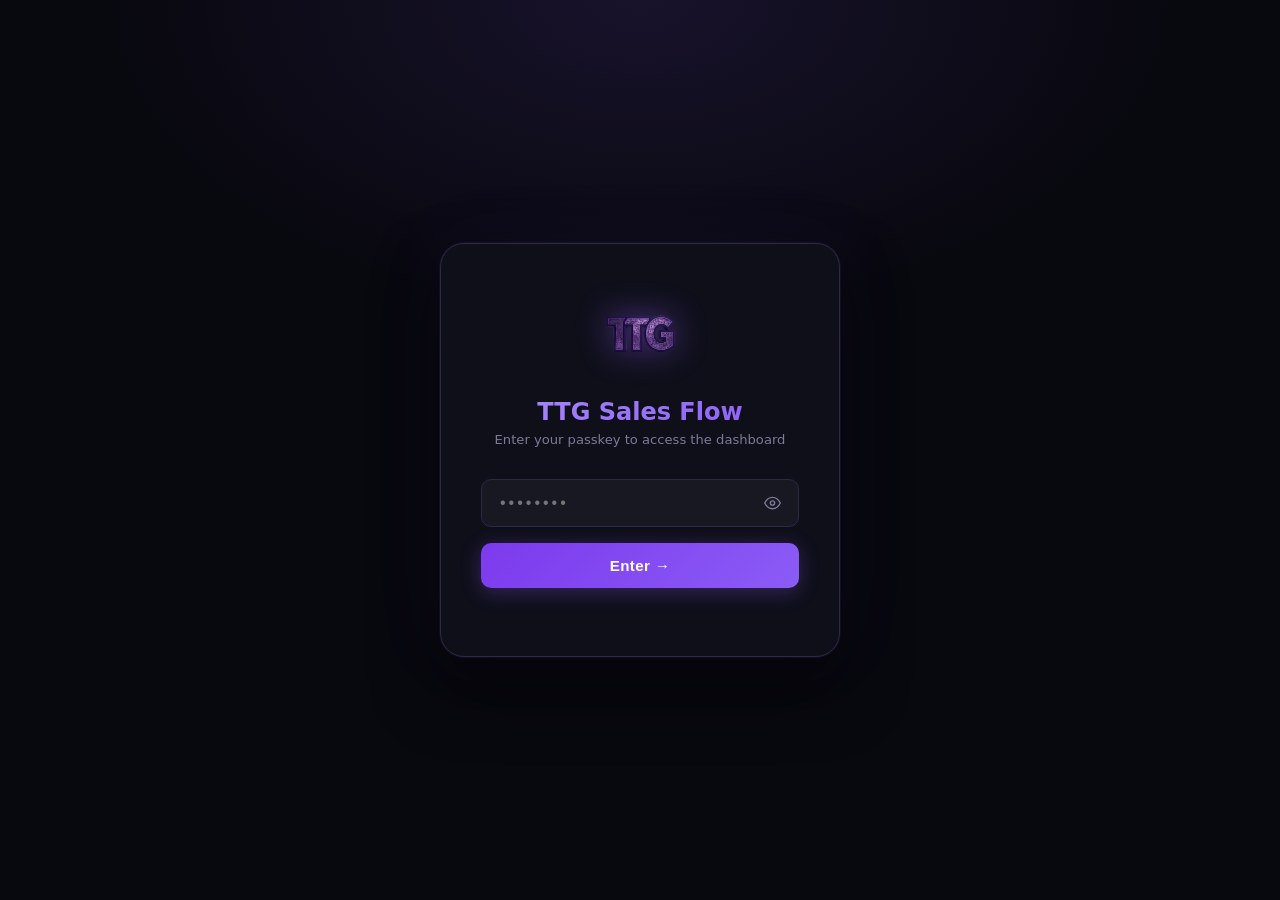
==== app.html @ 89b1cb6e "main and first" ====
<!DOCTYPE html>
<html lang="fr">
<head>
  <meta charset="UTF-8"/>
  <meta name="viewport" content="width=device-width, initial-scale=1.0"/>
  <title>TTG — Sales Flow</title>
  <link rel="stylesheet" href="styles.css"/>
</head>
<body class="app-page">

  <header>
    <div class="header-left">
      <img src="TTG.png" alt="TTG" class="header-logo" onerror="this.style.display='none'"/>
      <div class="header-title">
        <span class="brand">TTG Sales Flow</span>
        <span class="tagline">Tunisian Top G · CRM</span>
      </div>
    </div>
    <button class="logout-btn" id="logout-btn">
      <svg width="13" height="13" viewBox="0 0 24 24" fill="none" stroke="currentColor" stroke-width="2">
        <path d="M9 21H5a2 2 0 0 1-2-2V5a2 2 0 0 1 2-2h4"/>
        <polyline points="16 17 21 12 16 7"/>
        <line x1="21" y1="12" x2="9" y2="12"/>
      </svg>
      <span>Logout</span>
    </button>
  </header>

  <div class="progress-strip" id="progress-strip"></div>
  <main id="phases-container"></main>

  <!-- Phase 4.1 Modal -->
  <div id="modal-overlay" class="hidden">
    <div id="modal">
      <h3>📚 Phase 4.1 — El Course</h3>
      <p class="modal-sub">Choisir l'option à ajouter à la fin du message</p>
      <div class="base-preview" id="base-preview"></div>
      <div class="modal-options">
        <button class="opt-btn" id="opt1-btn">
          <span class="opt-label">Option 1</span>
          <span class="opt-text">3andek fekra 3ala discord kifech ykhdem?</span>
        </button>
        <button class="opt-btn" id="opt2-btn">
          <span class="opt-label">Option 2</span>
          <span class="opt-text">chnia rayek ? investissement walla le ?</span>
        </button>
      </div>
      <button id="modal-close">Annuler</button>
    </div>
  </div>

  <div id="toast">✅ Copié dans le clipboard !</div>

  <script src="script.js"></script>
</body>
</html>
---- styles.css ----
*, *::before, *::after { box-sizing: border-box; margin: 0; padding: 0; }

:root {
  --bg: #08080f;
  --surface: #0f0f1a;
  --card: #131320;
  --card-hover: #18182a;
  --border: #2a2a45;
  --border-glow: #5b21b6;
  --accent: #8b5cf6;
  --accent2: #a78bfa;
  --accent3: #c4b5fd;
  --glow: rgba(139,92,246,0.18);
  --glow-strong: rgba(139,92,246,0.35);
  --text: #f1f0ff;
  --muted: #7c7a99;
  --success: #22c55e;
  --danger: #ef4444;
  --radius: 16px;
  --radius-sm: 10px;
}

body {
  background: var(--bg);
  color: var(--text);
  font-family: 'Segoe UI', system-ui, -apple-system, sans-serif;
  min-height: 100vh;
  -webkit-font-smoothing: antialiased;
}

/* ══════════════════════════════════
   LOGIN PAGE
══════════════════════════════════ */
.login-page {
  min-height: 100vh;
  display: flex;
  align-items: center;
  justify-content: center;
  padding: 20px;
  background:
    radial-gradient(ellipse 60% 50% at 50% 0%, rgba(139,92,246,0.12) 0%, transparent 70%),
    var(--bg);
}

.login-box {
  background: var(--surface);
  border: 1px solid var(--border);
  border-radius: 24px;
  padding: 44px 40px 40px;
  width: 100%;
  max-width: 400px;
  text-align: center;
  box-shadow:
    0 0 0 1px rgba(139,92,246,0.08),
    0 32px 64px rgba(0,0,0,0.5),
    0 0 80px rgba(139,92,246,0.06);
}

.login-logo {
  width: 90px;
  height: 90px;
  object-fit: contain;
  margin: 0 auto 20px;
  display: block;
  filter: drop-shadow(0 0 16px rgba(139,92,246,0.45));
}

.login-box h1 {
  font-size: 1.5rem;
  font-weight: 800;
  background: linear-gradient(135deg, #a78bfa, #8b5cf6);
  -webkit-background-clip: text;
  -webkit-text-fill-color: transparent;
  background-clip: text;
  margin-bottom: 6px;
}

.login-box .login-sub {
  color: var(--muted);
  font-size: 0.82rem;
  margin-bottom: 32px;
}

.passkey-input-wrap {
  position: relative;
  margin-bottom: 16px;
}

.passkey-input-wrap input {
  width: 100%;
  background: rgba(255,255,255,0.04);
  border: 1px solid var(--border);
  border-radius: var(--radius-sm);
  color: var(--text);
  font-size: 1rem;
  padding: 14px 48px 14px 18px;
  outline: none;
  letter-spacing: 3px;
  transition: border-color 0.2s, box-shadow 0.2s;
}

.passkey-input-wrap input:focus {
  border-color: var(--accent);
  box-shadow: 0 0 0 3px rgba(139,92,246,0.15);
}

.passkey-input-wrap input.error {
  border-color: var(--danger);
  box-shadow: 0 0 0 3px rgba(239,68,68,0.12);
  animation: shake 0.35s ease;
}

.toggle-vis {
  position: absolute;
  right: 14px;
  top: 50%;
  transform: translateY(-50%);
  background: none;
  border: none;
  color: var(--muted);
  cursor: pointer;
  padding: 4px;
  display: flex;
  align-items: center;
}

.toggle-vis:hover { color: var(--accent2); }

.login-btn {
  width: 100%;
  background: linear-gradient(135deg, #7c3aed, #8b5cf6);
  color: #fff;
  border: none;
  border-radius: var(--radius-sm);
  padding: 14px;
  font-size: 0.95rem;
  font-weight: 700;
  cursor: pointer;
  letter-spacing: 0.3px;
  transition: opacity 0.2s, transform 0.15s, box-shadow 0.2s;
  box-shadow: 0 4px 20px rgba(139,92,246,0.3);
}

.login-btn:hover {
  opacity: 0.92;
  transform: translateY(-1px);
  box-shadow: 0 8px 28px rgba(139,92,246,0.4);
}

.login-btn:active { transform: translateY(0); }

.login-error {
  color: var(--danger);
  font-size: 0.8rem;
  margin-top: 10px;
  min-height: 18px;
  transition: opacity 0.2s;
}

@keyframes shake {
  0%, 100% { transform: translateX(0); }
  20% { transform: translateX(-6px); }
  40% { transform: translateX(6px); }
  60% { transform: translateX(-4px); }
  80% { transform: translateX(4px); }
}

/* ══════════════════════════════════
   APP PAGE
══════════════════════════════════ */
.app-page {
  min-height: 100vh;
  background:
    radial-gradient(ellipse 80% 40% at 50% -10%, rgba(139,92,246,0.1) 0%, transparent 60%),
    var(--bg);
}

/* ── Header ── */
header {
  background: rgba(13,13,26,0.9);
  border-bottom: 1px solid var(--border);
  padding: 18px 24px;
  display: flex;
  align-items: center;
  justify-content: space-between;
  position: sticky;
  top: 0;
  z-index: 50;
  backdrop-filter: blur(16px);
  -webkit-backdrop-filter: blur(16px);
}

.header-left {
  display: flex;
  align-items: center;
  gap: 12px;
}

.header-logo {
  width: 38px;
  height: 38px;
  object-fit: contain;
  filter: drop-shadow(0 0 8px rgba(139,92,246,0.5));
}

.header-title {
  display: flex;
  flex-direction: column;
}

.header-title .brand {
  font-size: 0.95rem;
  font-weight: 800;
  background: linear-gradient(135deg, #c4b5fd, #8b5cf6);
  -webkit-background-clip: text;
  -webkit-text-fill-color: transparent;
  background-clip: text;
  line-height: 1.2;
}

.header-title .tagline {
  font-size: 0.68rem;
  color: var(--muted);
  letter-spacing: 0.5px;
}

.logout-btn {
  background: rgba(255,255,255,0.04);
  border: 1px solid var(--border);
  border-radius: 8px;
  color: var(--muted);
  font-size: 0.78rem;
  padding: 7px 14px;
  cursor: pointer;
  transition: color 0.2s, border-color 0.2s;
  display: flex;
  align-items: center;
  gap: 6px;
}

.logout-btn:hover {
  color: var(--text);
  border-color: #444;
}

/* ── Progress Strip ── */
.progress-strip {
  display: flex;
  align-items: center;
  justify-content: center;
  gap: 0;
  padding: 20px 20px 0;
  max-width: 780px;
  margin: 0 auto;
  overflow-x: auto;
  scrollbar-width: none;
}

.progress-strip::-webkit-scrollbar { display: none; }

.p-step {
  display: flex;
  align-items: center;
  gap: 0;
  flex-shrink: 0;
}

.p-dot {
  width: 28px;
  height: 28px;
  border-radius: 50%;
  background: var(--card);
  border: 2px solid var(--border);
  display: flex;
  align-items: center;
  justify-content: center;
  font-size: 0.65rem;
  font-weight: 800;
  color: var(--muted);
  transition: all 0.3s;
  flex-shrink: 0;
}

.p-dot.active {
  background: var(--accent);
  border-color: var(--accent);
  color: #fff;
  box-shadow: 0 0 12px rgba(139,92,246,0.5);
}

.p-dot.done {
  background: rgba(139,92,246,0.2);
  border-color: var(--accent);
  color: var(--accent2);
}

.p-line {
  width: 28px;
  height: 2px;
  background: var(--border);
  flex-shrink: 0;
  transition: background 0.3s;
}

.p-line.done { background: var(--accent); }

/* ── Main Content ── */
main {
  max-width: 780px;
  margin: 24px auto 60px;
  padding: 0 16px;
  display: flex;
  flex-direction: column;
  gap: 14px;
}

/* ── Phase Card ── */
.phase-card {
  background: var(--card);
  border: 1px solid var(--border);
  border-radius: var(--radius);
  overflow: hidden;
  cursor: pointer;
  transition: border-color 0.25s, transform 0.18s, box-shadow 0.25s, background 0.2s;
  -webkit-tap-highlight-color: transparent;
}

.phase-card:hover {
  border-color: var(--border-glow);
  background: var(--card-hover);
  transform: translateY(-2px);
  box-shadow: 0 8px 32px var(--glow), 0 0 0 1px rgba(139,92,246,0.1);
}

.phase-card:active {
  transform: translateY(0);
  box-shadow: none;
}

.phase-card.has-options:hover {
  border-color: var(--accent2);
  box-shadow: 0 8px 32px rgba(167,139,250,0.15), 0 0 0 1px rgba(167,139,250,0.1);
}

.phase-card.copied {
  border-color: var(--success) !important;
  box-shadow: 0 0 0 2px rgba(34,197,94,0.12) !important;
  background: var(--card-hover) !important;
}

/* ── Card Header ── */
.card-header {
  display: flex;
  align-items: center;
  gap: 10px;
  padding: 12px 16px;
  background: rgba(255,255,255,0.02);
  border-bottom: 1px solid var(--border);
}

.phase-num {
  background: linear-gradient(135deg, #7c3aed, #8b5cf6);
  color: #fff;
  font-weight: 800;
  font-size: 0.65rem;
  padding: 3px 9px;
  border-radius: 20px;
  letter-spacing: 0.5px;
  white-space: nowrap;
  box-shadow: 0 2px 8px rgba(139,92,246,0.3);
  flex-shrink: 0;
}

.has-options .phase-num {
  background: linear-gradient(135deg, #6d28d9, #a78bfa);
  box-shadow: 0 2px 8px rgba(167,139,250,0.3);
}

.phase-card.copied .phase-num {
  background: var(--success);
  box-shadow: 0 2px 8px rgba(34,197,94,0.3);
}

.phase-title {
  font-size: 0.88rem;
  font-weight: 600;
  color: var(--text);
  flex: 1;
  min-width: 0;
  white-space: nowrap;
  overflow: hidden;
  text-overflow: ellipsis;
}

.tag-badge {
  font-size: 0.65rem;
  color: var(--accent2);
  background: rgba(139,92,246,0.1);
  padding: 2px 8px;
  border-radius: 20px;
  border: 1px solid rgba(139,92,246,0.2);
  white-space: nowrap;
  flex-shrink: 0;
}

.copy-hint {
  font-size: 0.7rem;
  color: var(--muted);
  display: flex;
  align-items: center;
  gap: 4px;
  white-space: nowrap;
  flex-shrink: 0;
}

/* ── Card Body ── */
.card-body {
  padding: 16px 18px;
}

.message-text {
  font-size: 0.9rem;
  line-height: 1.75;
  color: #ccc8ee;
  white-space: pre-wrap;
  word-break: break-word;
}

.options-notice {
  margin-top: 12px;
  display: flex;
  gap: 8px;
  flex-wrap: wrap;
}

.opt-chip {
  font-size: 0.7rem;
  padding: 4px 11px;
  border-radius: 20px;
  background: rgba(167,139,250,0.08);
  color: var(--accent3);
  border: 1px solid rgba(167,139,250,0.18);
  line-height: 1.4;
}

/* ══════════════════════════════════
   MODAL
══════════════════════════════════ */
#modal-overlay {
  position: fixed;
  inset: 0;
  background: rgba(0,0,0,0.72);
  display: flex;
  align-items: center;
  justify-content: center;
  z-index: 200;
  padding: 16px;
  backdrop-filter: blur(6px);
  -webkit-backdrop-filter: blur(6px);
}

#modal-overlay.hidden { display: none; }

#modal {
  background: #14142a;
  border: 1px solid rgba(139,92,246,0.3);
  border-radius: 20px;
  padding: 26px 24px;
  max-width: 500px;
  width: 100%;
  box-shadow: 0 24px 64px rgba(0,0,0,0.7), 0 0 60px rgba(139,92,246,0.08);
}

#modal h3 {
  font-size: 0.95rem;
  font-weight: 700;
  color: var(--accent2);
  margin-bottom: 4px;
}

#modal .modal-sub {
  font-size: 0.76rem;
  color: var(--muted);
  margin-bottom: 16px;
}

.base-preview {
  background: rgba(255,255,255,0.03);
  border: 1px solid var(--border);
  border-radius: 10px;
  padding: 12px 14px;
  font-size: 0.8rem;
  color: #888;
  line-height: 1.6;
  margin-bottom: 18px;
  max-height: 90px;
  overflow: hidden;
  position: relative;
}

.base-preview::after {
  content: '';
  position: absolute;
  bottom: 0; left: 0; right: 0;
  height: 28px;
  background: linear-gradient(transparent, #14142a);
}

.modal-options {
  display: flex;
  flex-direction: column;
  gap: 10px;
  margin-bottom: 14px;
}

.opt-btn {
  background: rgba(255,255,255,0.03);
  border: 1px solid var(--border);
  border-radius: 12px;
  padding: 14px 16px;
  cursor: pointer;
  text-align: left;
  transition: border-color 0.2s, background 0.2s, box-shadow 0.2s;
  display: flex;
  flex-direction: column;
  gap: 5px;
  -webkit-tap-highlight-color: transparent;
}

.opt-btn:hover {
  border-color: var(--accent);
  background: rgba(139,92,246,0.06);
  box-shadow: 0 0 0 1px rgba(139,92,246,0.1);
}

.opt-label {
  font-size: 0.65rem;
  font-weight: 800;
  color: var(--accent2);
  text-transform: uppercase;
  letter-spacing: 0.8px;
}

.opt-text {
  font-size: 0.86rem;
  color: var(--text);
  line-height: 1.5;
}

#modal-close {
  width: 100%;
  background: transparent;
  border: 1px solid var(--border);
  color: var(--muted);
  border-radius: 10px;
  padding: 10px;
  font-size: 0.82rem;
  cursor: pointer;
  transition: border-color 0.2s, color 0.2s;
}

#modal-close:hover {
  border-color: #444;
  color: var(--text);
}

/* ══════════════════════════════════
   TOAST
══════════════════════════════════ */
#toast {
  position: fixed;
  bottom: 28px;
  left: 50%;
  transform: translateX(-50%) translateY(80px);
  background: linear-gradient(135deg, #16a34a, #22c55e);
  color: #fff;
  font-weight: 700;
  font-size: 0.85rem;
  padding: 10px 22px;
  border-radius: 30px;
  box-shadow: 0 6px 24px rgba(34,197,94,0.35);
  transition: transform 0.35s cubic-bezier(0.34,1.56,0.64,1), opacity 0.3s;
  opacity: 0;
  z-index: 300;
  white-space: nowrap;
  pointer-events: none;
}

#toast.show {
  transform: translateX(-50%) translateY(0);
  opacity: 1;
}

/* ══════════════════════════════════
   RESPONSIVE
══════════════════════════════════ */
@media (max-width: 600px) {
  header { padding: 14px 14px; }

  .header-logo { width: 32px; height: 32px; }
  .header-title .brand { font-size: 0.85rem; }
  .header-title .tagline { display: none; }
  .logout-btn span { display: none; }
  .logout-btn { padding: 7px 10px; }

  .progress-strip { padding: 16px 14px 0; gap: 0; }
  .p-dot { width: 24px; height: 24px; font-size: 0.58rem; }
  .p-line { width: 18px; }

  main { margin: 16px auto 50px; padding: 0 10px; gap: 10px; }

  .card-header { padding: 10px 12px; gap: 8px; }
  .phase-title { font-size: 0.8rem; }
  .tag-badge { display: none; }
  .copy-hint span { display: none; }

  .card-body { padding: 13px 14px; }
  .message-text { font-size: 0.85rem; }

  .login-box { padding: 32px 22px 28px; }
  .login-logo { width: 72px; height: 72px; }

  #modal { padding: 22px 18px; }
  .opt-btn { padding: 12px 14px; }
}

@media (max-width: 380px) {
  .p-line { width: 10px; }
  .p-dot { width: 22px; height: 22px; }
}
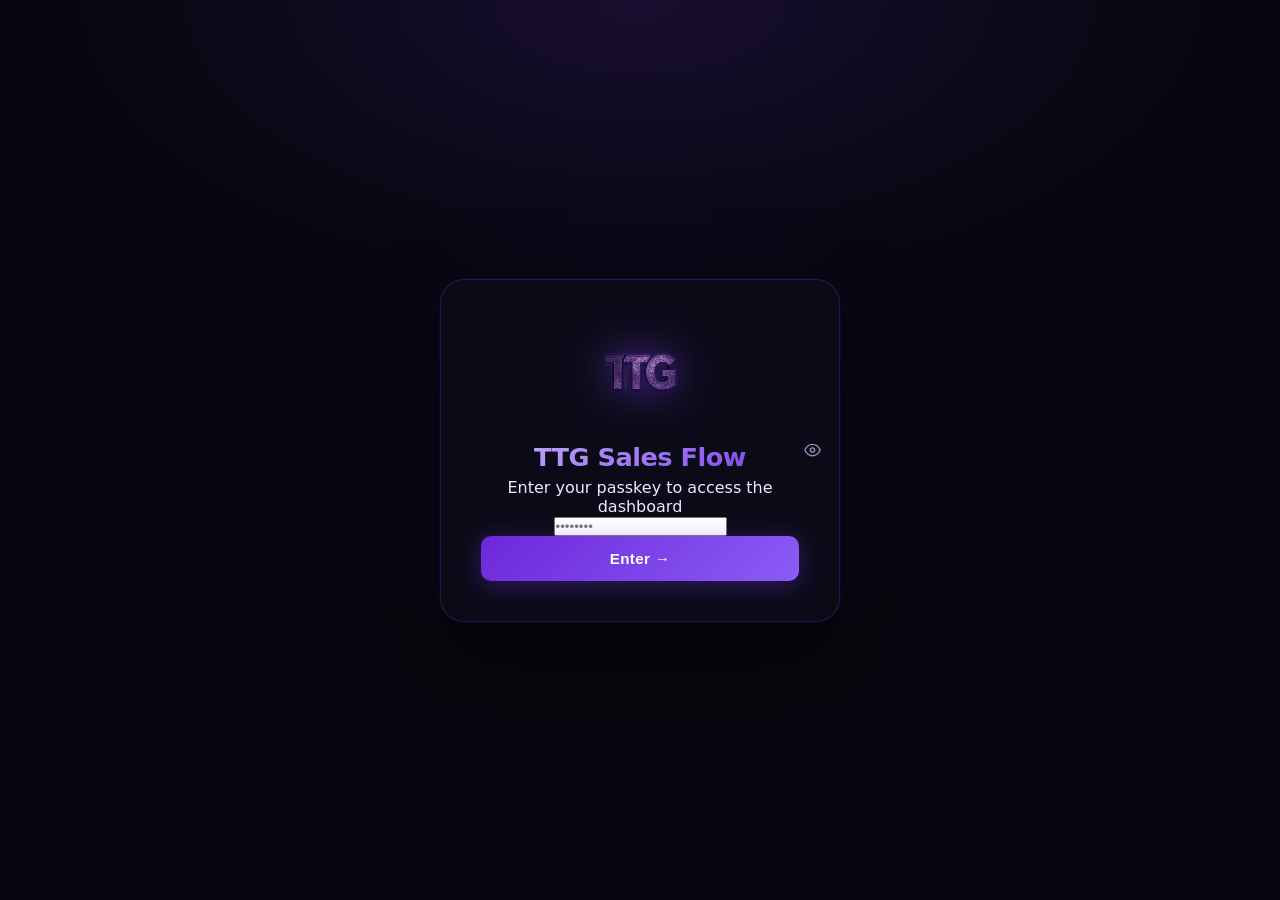
==== commit 83101b9e: "v5" ====
--- a/app.html
+++ b/app.html
@@ -8,49 +8,144 @@
 </head>
 <body class="app-page">
 
-  <header>
-    <div class="header-left">
-      <img src="TTG.png" alt="TTG" class="header-logo" onerror="this.style.display='none'"/>
-      <div class="header-title">
-        <span class="brand">TTG Sales Flow</span>
-        <span class="tagline">Tunisian Top G · CRM</span>
-      </div>
+<header>
+  <div class="header-left">
+    <img src="TTG.png" alt="TTG" class="header-logo" onerror="this.style.display='none'"/>
+    <div><span class="brand">TTG Sales Flow</span><span class="tagline">Tunisian Top G · CRM</span></div>
+  </div>
+  <button class="logout-btn" id="logout-btn">
+    <svg width="13" height="13" viewBox="0 0 24 24" fill="none" stroke="currentColor" stroke-width="2"><path d="M9 21H5a2 2 0 0 1-2-2V5a2 2 0 0 1 2-2h4"/><polyline points="16 17 21 12 16 7"/><line x1="21" y1="12" x2="9" y2="12"/></svg>
+    <span>Logout</span>
+  </button>
+</header>
+
+<nav class="nav-tabs">
+  <a class="nav-tab active" data-target="sec-flow">📋 Flow</a>
+  <a class="nav-tab" data-target="sec-qa">💬 Quick Answers</a>
+  <a class="nav-tab" data-target="sec-info">ℹ️ Info</a>
+  <a class="nav-tab" data-target="sec-pay">💳 Payments</a>
+  <a class="nav-tab" data-target="sec-obj">⚡ Objections</a>
+  <a class="nav-tab" data-target="sec-resub">🔄 Resub</a>
+</nav>
+
+<div class="progress-strip" id="progress-strip"></div>
+
+<main>
+  <div class="section-block" id="sec-flow">
+    <div class="section-header"><span class="section-label sl-flow">📋 Main Sales Flow</span><div class="section-divider"></div></div>
+    <div class="cards-grid" id="flow-cards"></div>
+    <div id="phase3-slot" style="margin-top:10px;"></div>
+  </div>
+  <div class="section-block" id="sec-qa">
+    <div class="section-header"><span class="section-label sl-qa">💬 Quick Answers</span><div class="section-divider"></div></div>
+    <div class="cards-grid" id="qa-cards"></div>
+  </div>
+  <div class="section-block" id="sec-info">
+    <div class="section-header"><span class="section-label sl-info">ℹ️ Info Messages</span><div class="section-divider"></div></div>
+    <div class="cards-grid" id="info-cards"></div>
+  </div>
+  <div class="section-block" id="sec-pay">
+    <div class="section-header"><span class="section-label sl-pay">💳 Payment Messages</span><div class="section-divider"></div></div>
+    <div class="cards-grid" id="pay-cards"></div>
+  </div>
+  <div class="section-block" id="sec-obj">
+    <div class="section-header"><span class="section-label sl-obj">⚡ Objection Handlers</span><div class="section-divider"></div></div>
+    <div class="cards-grid" id="obj-cards"></div>
+  </div>
+  <div class="section-block" id="sec-resub">
+    <div class="section-header"><span class="section-label sl-resub">🔄 Resubscription</span><div class="section-divider"></div></div>
+    <div class="cards-grid" id="resub-cards"></div>
+  </div>
+</main>
+
+<!-- OPTIONS MODAL -->
+<div id="options-modal" class="modal-overlay hidden">
+  <div class="modal-box">
+    <h3>📚 Phase 4.1 — El Course</h3>
+    <p class="modal-sub">Choisir l'option à ajouter à la fin</p>
+    <div class="base-prev" id="opt-preview"></div>
+    <div class="modal-opts">
+      <button class="opt-btn" id="opt1-btn"><span class="opt-label-s">Option 1</span><span class="opt-txt">3andek fekra 3ala discord kifech ykhdem?</span></button>
+      <button class="opt-btn" id="opt2-btn"><span class="opt-label-s">Option 2</span><span class="opt-txt">chnia rayek ? investissement walla le ?</span></button>
     </div>
-    <button class="logout-btn" id="logout-btn">
-      <svg width="13" height="13" viewBox="0 0 24 24" fill="none" stroke="currentColor" stroke-width="2">
-        <path d="M9 21H5a2 2 0 0 1-2-2V5a2 2 0 0 1 2-2h4"/>
-        <polyline points="16 17 21 12 16 7"/>
-        <line x1="21" y1="12" x2="9" y2="12"/>
-      </svg>
-      <span>Logout</span>
-    </button>
-  </header>
+    <button class="modal-close-btn">Annuler</button>
+  </div>
+</div>
 
-  <div class="progress-strip" id="progress-strip"></div>
-  <main id="phases-container"></main>
+<!-- PHASE 3 MODAL -->
+<div id="phase3-modal" class="modal-overlay hidden">
+  <div class="modal-box">
+    <h3>🔥 Phase 3 — Choose a Plan</h3>
+    <p class="modal-sub">Choisir le plan à recommander</p>
+    <div class="modal-opts" id="p3-opts"></div>
+    <div class="preview-box" id="p3-preview" style="display:block; margin-top:12px; color:var(--text-m); font-style:italic;">Select a plan to preview the message 👆</div>
+    <button class="copy-action-btn" id="p3-copy-btn">✅ Copy Message</button>
+    <button class="modal-close-btn">Annuler</button>
+  </div>
+</div>
 
-  <!-- Phase 4.1 Modal -->
-  <div id="modal-overlay" class="hidden">
-    <div id="modal">
-      <h3>📚 Phase 4.1 — El Course</h3>
-      <p class="modal-sub">Choisir l'option à ajouter à la fin du message</p>
-      <div class="base-preview" id="base-preview"></div>
-      <div class="modal-options">
-        <button class="opt-btn" id="opt1-btn">
-          <span class="opt-label">Option 1</span>
-          <span class="opt-text">3andek fekra 3ala discord kifech ykhdem?</span>
-        </button>
-        <button class="opt-btn" id="opt2-btn">
-          <span class="opt-label">Option 2</span>
-          <span class="opt-text">chnia rayek ? investissement walla le ?</span>
-        </button>
-      </div>
-      <button id="modal-close">Annuler</button>
+
+<!-- STRIPE MODAL -->
+<div id="stripe-modal" class="modal-overlay hidden">
+  <div class="modal-box gold-theme">
+    <h3>💎 Stripe Payment</h3>
+    <p class="modal-sub">Choisir le package pour le lien de paiement</p>
+    <div class="modal-opts" id="stripe-opts"></div>
+    <button class="modal-close-btn">Annuler</button>
+  </div>
+</div>
+
+<!-- PRICE MODAL -->
+<div id="price-modal" class="modal-overlay hidden">
+  <div class="modal-box gold-theme">
+    <h3>💰 Objection — Too Much</h3>
+    <p class="modal-sub">Choisir le prix du plan</p>
+    <div class="modal-opts" id="price-opts"></div>
+    <button class="modal-close-btn">Annuler</button>
+  </div>
+</div>
+
+<!-- PREFIX MODAL -->
+<div id="prefix-modal" class="modal-overlay hidden">
+  <div class="modal-box">
+    <h3 id="pfx-title">Configure Message</h3>
+    <p class="modal-sub">Choisir un préfixe pour ton message</p>
+    <div class="modal-opts" id="pfx-opts"></div>
+    <div class="preview-box" id="pfx-preview"></div>
+    <button class="copy-action-btn" id="pfx-copy-btn">✅ Copy Message</button>
+    <button class="modal-close-btn">Annuler</button>
+  </div>
+</div>
+
+<!-- SUFFIX MODAL -->
+<div id="suffix-modal" class="modal-overlay hidden">
+  <div class="modal-box">
+    <h3>✅ Phase 6 — El Access</h3>
+    <p class="modal-sub">Ajouter la ligne de confirmation ?</p>
+    <button class="toggle-x-btn" id="sfx-toggle">⚠️ Add confirmation warning — OFF</button>
+    <div class="preview-box" id="sfx-preview"></div>
+    <button class="copy-action-btn" id="sfx-copy-btn">✅ Copy Message</button>
+    <button class="modal-close-btn">Annuler</button>
+  </div>
+</div>
+
+<!-- QA MODAL -->
+<div id="qa-modal" class="modal-overlay hidden">
+  <div class="modal-box wide">
+    <h3 id="qa-modal-title">Quick Answer</h3>
+    <p class="modal-sub">Configure ton message avant de copier</p>
+    <button class="toggle-x-btn" id="qa-x-btn">🎁 Free access bonus — OFF</button>
+    <div id="qa-y-section" style="display:none; margin-top:14px;">
+      <p class="modal-sub" style="margin-bottom:8px;">Choisir la question finale :</p>
+      <div class="modal-opts" id="qa-y-opts"></div>
     </div>
+    <div class="preview-box" id="qa-preview"></div>
+    <button class="copy-action-btn" id="qa-copy-btn">✅ Copy Message</button>
+    <button class="modal-close-btn">Annuler</button>
   </div>
+</div>
 
-  <div id="toast">✅ Copié dans le clipboard !</div>
-
-  <script src="script.js"></script>
+<div id="toast">✅ Copié !</div>
+<script src="script.js"></script>
 </body>
 </html>
--- a/styles.css
+++ b/styles.css
@@ -1,631 +1,229 @@
-
 *, *::before, *::after { box-sizing: border-box; margin: 0; padding: 0; }
 
 :root {
-  --bg: #08080f;
-  --surface: #0f0f1a;
-  --card: #131320;
-  --card-hover: #18182a;
-  --border: #2a2a45;
-  --border-glow: #5b21b6;
-  --accent: #8b5cf6;
-  --accent2: #a78bfa;
-  --accent3: #c4b5fd;
-  --glow: rgba(139,92,246,0.18);
-  --glow-strong: rgba(139,92,246,0.35);
-  --text: #f1f0ff;
-  --muted: #7c7a99;
-  --success: #22c55e;
-  --danger: #ef4444;
-  --radius: 16px;
-  --radius-sm: 10px;
-}
-
-body {
-  background: var(--bg);
-  color: var(--text);
-  font-family: 'Segoe UI', system-ui, -apple-system, sans-serif;
-  min-height: 100vh;
-  -webkit-font-smoothing: antialiased;
-}
-
-/* ══════════════════════════════════
-   LOGIN PAGE
-══════════════════════════════════ */
+  --bg:       #07070f;
+  --surface:  #0d0d1a;
+  --card:     #111120;
+  --card-h:   #161628;
+  --border:   #1e1e38;
+  --border-h: #4c1d95;
+  --accent:   #7c3aed;
+  --accent-l: #8b5cf6;
+  --accent-xl:#a78bfa;
+  --glow:     rgba(124,58,237,0.18);
+  --glow-s:   rgba(124,58,237,0.35);
+  --text:     #ede9ff;
+  --text-m:   #9490b8;
+  --success:  #10b981;
+  --danger:   #ef4444;
+  --gold:     #f59e0b;
+  --blue:     #3b82f6;
+  --pink:     #ec4899;
+  --r:        16px;
+  --rsm:      10px;
+}
+
+body { background:var(--bg); color:var(--text); font-family:'Segoe UI',system-ui,-apple-system,sans-serif; min-height:100vh; -webkit-font-smoothing:antialiased; }
+
+/* ════════════════ LOGIN ════════════════ */
 .login-page {
-  min-height: 100vh;
-  display: flex;
-  align-items: center;
-  justify-content: center;
-  padding: 20px;
-  background:
-    radial-gradient(ellipse 60% 50% at 50% 0%, rgba(139,92,246,0.12) 0%, transparent 70%),
-    var(--bg);
-}
-
+  min-height:100vh; display:flex; align-items:center; justify-content:center; padding:20px;
+  background: radial-gradient(ellipse 70% 50% at 50% 0%, rgba(124,58,237,0.15) 0%, transparent 65%), var(--bg);
+}
 .login-box {
-  background: var(--surface);
-  border: 1px solid var(--border);
-  border-radius: 24px;
-  padding: 44px 40px 40px;
-  width: 100%;
-  max-width: 400px;
-  text-align: center;
-  box-shadow:
-    0 0 0 1px rgba(139,92,246,0.08),
-    0 32px 64px rgba(0,0,0,0.5),
-    0 0 80px rgba(139,92,246,0.06);
-}
-
-.login-logo {
-  width: 90px;
-  height: 90px;
-  object-fit: contain;
-  margin: 0 auto 20px;
-  display: block;
-  filter: drop-shadow(0 0 16px rgba(139,92,246,0.45));
-}
-
-.login-box h1 {
-  font-size: 1.5rem;
-  font-weight: 800;
-  background: linear-gradient(135deg, #a78bfa, #8b5cf6);
-  -webkit-background-clip: text;
-  -webkit-text-fill-color: transparent;
-  background-clip: text;
-  margin-bottom: 6px;
-}
-
-.login-box .login-sub {
-  color: var(--muted);
-  font-size: 0.82rem;
-  margin-bottom: 32px;
-}
-
-.passkey-input-wrap {
-  position: relative;
-  margin-bottom: 16px;
-}
-
-.passkey-input-wrap input {
-  width: 100%;
-  background: rgba(255,255,255,0.04);
-  border: 1px solid var(--border);
-  border-radius: var(--radius-sm);
-  color: var(--text);
-  font-size: 1rem;
-  padding: 14px 48px 14px 18px;
-  outline: none;
-  letter-spacing: 3px;
-  transition: border-color 0.2s, box-shadow 0.2s;
-}
-
-.passkey-input-wrap input:focus {
-  border-color: var(--accent);
-  box-shadow: 0 0 0 3px rgba(139,92,246,0.15);
-}
-
-.passkey-input-wrap input.error {
-  border-color: var(--danger);
-  box-shadow: 0 0 0 3px rgba(239,68,68,0.12);
-  animation: shake 0.35s ease;
-}
-
-.toggle-vis {
-  position: absolute;
-  right: 14px;
-  top: 50%;
-  transform: translateY(-50%);
-  background: none;
-  border: none;
-  color: var(--muted);
-  cursor: pointer;
-  padding: 4px;
-  display: flex;
-  align-items: center;
-}
-
-.toggle-vis:hover { color: var(--accent2); }
-
-.login-btn {
-  width: 100%;
-  background: linear-gradient(135deg, #7c3aed, #8b5cf6);
-  color: #fff;
-  border: none;
-  border-radius: var(--radius-sm);
-  padding: 14px;
-  font-size: 0.95rem;
-  font-weight: 700;
-  cursor: pointer;
-  letter-spacing: 0.3px;
-  transition: opacity 0.2s, transform 0.15s, box-shadow 0.2s;
-  box-shadow: 0 4px 20px rgba(139,92,246,0.3);
-}
-
-.login-btn:hover {
-  opacity: 0.92;
-  transform: translateY(-1px);
-  box-shadow: 0 8px 28px rgba(139,92,246,0.4);
-}
-
-.login-btn:active { transform: translateY(0); }
-
-.login-error {
-  color: var(--danger);
-  font-size: 0.8rem;
-  margin-top: 10px;
-  min-height: 18px;
-  transition: opacity 0.2s;
-}
-
-@keyframes shake {
-  0%, 100% { transform: translateX(0); }
-  20% { transform: translateX(-6px); }
-  40% { transform: translateX(6px); }
-  60% { transform: translateX(-4px); }
-  80% { transform: translateX(4px); }
-}
-
-/* ══════════════════════════════════
-   APP PAGE
-══════════════════════════════════ */
-.app-page {
-  min-height: 100vh;
-  background:
-    radial-gradient(ellipse 80% 40% at 50% -10%, rgba(139,92,246,0.1) 0%, transparent 60%),
-    var(--bg);
-}
+  background:rgba(13,13,26,0.9); border:1px solid rgba(124,58,237,0.25); border-radius:24px;
+  padding:44px 40px 40px; width:100%; max-width:400px; text-align:center;
+  box-shadow: 0 0 0 1px rgba(124,58,237,0.06), 0 40px 80px rgba(0,0,0,0.6), 0 0 100px rgba(124,58,237,0.07);
+  backdrop-filter:blur(20px);
+}
+.login-logo { width:96px; height:96px; object-fit:contain; margin:0 auto 22px; display:block; filter:drop-shadow(0 0 20px rgba(124,58,237,0.55)); }
+.login-box h1 { font-size:1.6rem; font-weight:900; background:linear-gradient(135deg,#c4b5fd,#7c3aed); -webkit-background-clip:text; -webkit-text-fill-color:transparent; background-clip:text; margin-bottom:6px; letter-spacing:-0.5px; }
+.login-sub-text { color:var(--text-m); font-size:0.82rem; margin-bottom:32px; }
+.passkey-wrap { position:relative; margin-bottom:14px; }
+.passkey-wrap input { width:100%; background:rgba(255,255,255,0.04); border:1.5px solid var(--border); border-radius:var(--rsm); color:var(--text); font-size:1.1rem; padding:14px 48px 14px 18px; outline:none; letter-spacing:4px; transition:border-color 0.2s,box-shadow 0.2s; }
+.passkey-wrap input::placeholder { letter-spacing:2px; font-size:0.9rem; }
+.passkey-wrap input:focus { border-color:var(--accent-l); box-shadow:0 0 0 3px rgba(124,58,237,0.15); }
+.passkey-wrap input.err { border-color:var(--danger); box-shadow:0 0 0 3px rgba(239,68,68,0.12); animation:shake .35s ease; }
+.toggle-vis { position:absolute; right:14px; top:50%; transform:translateY(-50%); background:none; border:none; color:var(--text-m); cursor:pointer; padding:4px; display:flex; align-items:center; }
+.toggle-vis:hover { color:var(--accent-xl); }
+.login-btn { width:100%; background:linear-gradient(135deg,#6d28d9,#8b5cf6); color:#fff; border:none; border-radius:var(--rsm); padding:14px; font-size:0.95rem; font-weight:700; cursor:pointer; transition:opacity .2s,transform .15s,box-shadow .2s; box-shadow:0 4px 24px rgba(124,58,237,0.35); letter-spacing:0.3px; }
+.login-btn:hover { opacity:.9; transform:translateY(-1px); box-shadow:0 8px 32px rgba(124,58,237,0.45); }
+.login-btn:active { transform:translateY(0); }
+.login-err { color:var(--danger); font-size:0.8rem; margin-top:10px; min-height:18px; }
+@keyframes shake { 0%,100%{transform:translateX(0)} 20%{transform:translateX(-6px)} 40%{transform:translateX(6px)} 60%{transform:translateX(-4px)} 80%{transform:translateX(4px)} }
+
+/* ════════════════ APP LAYOUT ════════════════ */
+.app-page { min-height:100vh; background:radial-gradient(ellipse 100% 40% at 50% -5%, rgba(124,58,237,0.08) 0%, transparent 55%), var(--bg); }
 
 /* ── Header ── */
-header {
-  background: rgba(13,13,26,0.9);
-  border-bottom: 1px solid var(--border);
-  padding: 18px 24px;
-  display: flex;
-  align-items: center;
-  justify-content: space-between;
-  position: sticky;
-  top: 0;
-  z-index: 50;
-  backdrop-filter: blur(16px);
-  -webkit-backdrop-filter: blur(16px);
-}
-
-.header-left {
-  display: flex;
-  align-items: center;
-  gap: 12px;
-}
-
-.header-logo {
-  width: 38px;
-  height: 38px;
-  object-fit: contain;
-  filter: drop-shadow(0 0 8px rgba(139,92,246,0.5));
-}
-
-.header-title {
-  display: flex;
-  flex-direction: column;
-}
-
-.header-title .brand {
-  font-size: 0.95rem;
-  font-weight: 800;
-  background: linear-gradient(135deg, #c4b5fd, #8b5cf6);
-  -webkit-background-clip: text;
-  -webkit-text-fill-color: transparent;
-  background-clip: text;
-  line-height: 1.2;
-}
-
-.header-title .tagline {
-  font-size: 0.68rem;
-  color: var(--muted);
-  letter-spacing: 0.5px;
-}
-
-.logout-btn {
-  background: rgba(255,255,255,0.04);
-  border: 1px solid var(--border);
-  border-radius: 8px;
-  color: var(--muted);
-  font-size: 0.78rem;
-  padding: 7px 14px;
-  cursor: pointer;
-  transition: color 0.2s, border-color 0.2s;
-  display: flex;
-  align-items: center;
-  gap: 6px;
-}
-
-.logout-btn:hover {
-  color: var(--text);
-  border-color: #444;
-}
-
-/* ── Progress Strip ── */
-.progress-strip {
-  display: flex;
-  align-items: center;
-  justify-content: center;
-  gap: 0;
-  padding: 20px 20px 0;
-  max-width: 780px;
-  margin: 0 auto;
-  overflow-x: auto;
-  scrollbar-width: none;
-}
-
-.progress-strip::-webkit-scrollbar { display: none; }
-
-.p-step {
-  display: flex;
-  align-items: center;
-  gap: 0;
-  flex-shrink: 0;
-}
-
-.p-dot {
-  width: 28px;
-  height: 28px;
-  border-radius: 50%;
-  background: var(--card);
-  border: 2px solid var(--border);
-  display: flex;
-  align-items: center;
-  justify-content: center;
-  font-size: 0.65rem;
-  font-weight: 800;
-  color: var(--muted);
-  transition: all 0.3s;
-  flex-shrink: 0;
-}
-
-.p-dot.active {
-  background: var(--accent);
-  border-color: var(--accent);
-  color: #fff;
-  box-shadow: 0 0 12px rgba(139,92,246,0.5);
-}
-
-.p-dot.done {
-  background: rgba(139,92,246,0.2);
-  border-color: var(--accent);
-  color: var(--accent2);
-}
-
-.p-line {
-  width: 28px;
-  height: 2px;
-  background: var(--border);
-  flex-shrink: 0;
-  transition: background 0.3s;
-}
-
-.p-line.done { background: var(--accent); }
-
-/* ── Main Content ── */
-main {
-  max-width: 780px;
-  margin: 24px auto 60px;
-  padding: 0 16px;
-  display: flex;
-  flex-direction: column;
-  gap: 14px;
-}
-
-/* ── Phase Card ── */
+header { background:rgba(7,7,15,0.92); border-bottom:1px solid var(--border); padding:14px 20px; display:flex; align-items:center; justify-content:space-between; position:sticky; top:0; z-index:100; backdrop-filter:blur(20px); -webkit-backdrop-filter:blur(20px); }
+.header-left { display:flex; align-items:center; gap:12px; }
+.header-logo { width:36px; height:36px; object-fit:contain; filter:drop-shadow(0 0 10px rgba(124,58,237,0.55)); flex-shrink:0; }
+.brand { font-size:0.95rem; font-weight:900; background:linear-gradient(135deg,#c4b5fd,#8b5cf6); -webkit-background-clip:text; -webkit-text-fill-color:transparent; background-clip:text; display:block; line-height:1.2; }
+.tagline { font-size:0.65rem; color:var(--text-m); letter-spacing:0.5px; display:block; }
+.logout-btn { background:rgba(255,255,255,0.04); border:1px solid var(--border); border-radius:8px; color:var(--text-m); font-size:0.76rem; padding:7px 13px; cursor:pointer; transition:all .2s; display:flex; align-items:center; gap:6px; }
+.logout-btn:hover { color:var(--text); border-color:#333355; }
+
+/* ── Nav Tabs ── */
+.nav-tabs { display:flex; gap:6px; padding:12px 16px; overflow-x:auto; scrollbar-width:none; background:rgba(7,7,15,0.8); border-bottom:1px solid var(--border); position:sticky; top:65px; z-index:90; backdrop-filter:blur(16px); -webkit-backdrop-filter:blur(16px); }
+.nav-tabs::-webkit-scrollbar { display:none; }
+.nav-tab { background:rgba(255,255,255,0.03); border:1px solid var(--border); border-radius:20px; padding:6px 14px; font-size:0.72rem; font-weight:700; color:var(--text-m); cursor:pointer; white-space:nowrap; transition:all .2s; text-decoration:none; flex-shrink:0; }
+.nav-tab:hover { color:var(--text); border-color:#333355; }
+.nav-tab.active { background:rgba(124,58,237,0.15); border-color:var(--accent); color:var(--accent-xl); }
+
+/* ── Progress ── */
+.progress-strip { display:flex; align-items:center; justify-content:center; gap:0; padding:16px 20px 0; max-width:860px; margin:0 auto; overflow-x:auto; scrollbar-width:none; }
+.progress-strip::-webkit-scrollbar { display:none; }
+.p-step { display:flex; align-items:center; flex-shrink:0; }
+.p-dot { width:30px; height:30px; border-radius:50%; background:var(--card); border:2px solid var(--border); display:flex; align-items:center; justify-content:center; font-size:0.6rem; font-weight:800; color:var(--text-m); transition:all .3s; flex-shrink:0; }
+.p-dot.done { background:rgba(124,58,237,0.15); border-color:var(--accent); color:var(--accent-xl); }
+.p-dot.active { background:var(--accent); border-color:var(--accent); color:#fff; box-shadow:0 0 14px rgba(124,58,237,0.5); width:34px; height:34px; }
+.p-line { width:24px; height:2px; background:var(--border); transition:background .3s; flex-shrink:0; }
+.p-line.done { background:var(--accent); }
+
+/* ── Main ── */
+main { max-width:860px; margin:0 auto; padding:20px 16px 80px; display:flex; flex-direction:column; gap:0; }
+
+/* ── Section ── */
+.section-block { margin-top:32px; }
+.section-block:first-child { margin-top:20px; }
+.section-header { display:flex; align-items:center; gap:10px; margin-bottom:14px; }
+.section-label { font-size:0.7rem; font-weight:800; text-transform:uppercase; letter-spacing:1.2px; padding:5px 14px; border-radius:20px; white-space:nowrap; }
+.section-divider { flex:1; height:1px; background:var(--border); }
+
+/* Section color variants */
+.sl-flow   { color:var(--accent-xl); background:rgba(124,58,237,0.1); border:1px solid rgba(124,58,237,0.2); }
+.sl-qa     { color:#34d399; background:rgba(52,211,153,0.08); border:1px solid rgba(52,211,153,0.2); }
+.sl-info   { color:#60a5fa; background:rgba(96,165,250,0.08); border:1px solid rgba(96,165,250,0.2); }
+.sl-pay    { color:#fbbf24; background:rgba(251,191,36,0.08); border:1px solid rgba(251,191,36,0.2); }
+.sl-obj    { color:#f87171; background:rgba(248,113,113,0.08); border:1px solid rgba(248,113,113,0.2); }
+.sl-resub  { color:#f472b6; background:rgba(244,114,182,0.08); border:1px solid rgba(244,114,182,0.2); }
+
+/* ── Cards ── */
+.cards-grid { display:flex; flex-direction:column; gap:10px; }
+
 .phase-card {
-  background: var(--card);
-  border: 1px solid var(--border);
-  border-radius: var(--radius);
-  overflow: hidden;
-  cursor: pointer;
-  transition: border-color 0.25s, transform 0.18s, box-shadow 0.25s, background 0.2s;
-  -webkit-tap-highlight-color: transparent;
-}
-
-.phase-card:hover {
-  border-color: var(--border-glow);
-  background: var(--card-hover);
-  transform: translateY(-2px);
-  box-shadow: 0 8px 32px var(--glow), 0 0 0 1px rgba(139,92,246,0.1);
-}
-
-.phase-card:active {
-  transform: translateY(0);
-  box-shadow: none;
-}
-
-.phase-card.has-options:hover {
-  border-color: var(--accent2);
-  box-shadow: 0 8px 32px rgba(167,139,250,0.15), 0 0 0 1px rgba(167,139,250,0.1);
-}
-
-.phase-card.copied {
-  border-color: var(--success) !important;
-  box-shadow: 0 0 0 2px rgba(34,197,94,0.12) !important;
-  background: var(--card-hover) !important;
-}
-
-/* ── Card Header ── */
-.card-header {
-  display: flex;
-  align-items: center;
-  gap: 10px;
-  padding: 12px 16px;
-  background: rgba(255,255,255,0.02);
-  border-bottom: 1px solid var(--border);
-}
-
-.phase-num {
-  background: linear-gradient(135deg, #7c3aed, #8b5cf6);
-  color: #fff;
-  font-weight: 800;
-  font-size: 0.65rem;
-  padding: 3px 9px;
-  border-radius: 20px;
-  letter-spacing: 0.5px;
-  white-space: nowrap;
-  box-shadow: 0 2px 8px rgba(139,92,246,0.3);
-  flex-shrink: 0;
-}
-
-.has-options .phase-num {
-  background: linear-gradient(135deg, #6d28d9, #a78bfa);
-  box-shadow: 0 2px 8px rgba(167,139,250,0.3);
-}
-
-.phase-card.copied .phase-num {
-  background: var(--success);
-  box-shadow: 0 2px 8px rgba(34,197,94,0.3);
-}
-
-.phase-title {
-  font-size: 0.88rem;
-  font-weight: 600;
-  color: var(--text);
-  flex: 1;
-  min-width: 0;
-  white-space: nowrap;
-  overflow: hidden;
-  text-overflow: ellipsis;
-}
-
-.tag-badge {
-  font-size: 0.65rem;
-  color: var(--accent2);
-  background: rgba(139,92,246,0.1);
-  padding: 2px 8px;
-  border-radius: 20px;
-  border: 1px solid rgba(139,92,246,0.2);
-  white-space: nowrap;
-  flex-shrink: 0;
-}
-
-.copy-hint {
-  font-size: 0.7rem;
-  color: var(--muted);
-  display: flex;
-  align-items: center;
-  gap: 4px;
-  white-space: nowrap;
-  flex-shrink: 0;
-}
-
-/* ── Card Body ── */
-.card-body {
-  padding: 16px 18px;
-}
-
-.message-text {
-  font-size: 0.9rem;
-  line-height: 1.75;
-  color: #ccc8ee;
-  white-space: pre-wrap;
-  word-break: break-word;
-}
-
-.options-notice {
-  margin-top: 12px;
-  display: flex;
-  gap: 8px;
-  flex-wrap: wrap;
-}
-
-.opt-chip {
-  font-size: 0.7rem;
-  padding: 4px 11px;
-  border-radius: 20px;
-  background: rgba(167,139,250,0.08);
-  color: var(--accent3);
-  border: 1px solid rgba(167,139,250,0.18);
-  line-height: 1.4;
-}
-
-/* ══════════════════════════════════
-   MODAL
-══════════════════════════════════ */
-#modal-overlay {
-  position: fixed;
-  inset: 0;
-  background: rgba(0,0,0,0.72);
-  display: flex;
-  align-items: center;
-  justify-content: center;
-  z-index: 200;
-  padding: 16px;
-  backdrop-filter: blur(6px);
-  -webkit-backdrop-filter: blur(6px);
-}
-
-#modal-overlay.hidden { display: none; }
-
-#modal {
-  background: #14142a;
-  border: 1px solid rgba(139,92,246,0.3);
-  border-radius: 20px;
-  padding: 26px 24px;
-  max-width: 500px;
-  width: 100%;
-  box-shadow: 0 24px 64px rgba(0,0,0,0.7), 0 0 60px rgba(139,92,246,0.08);
-}
-
-#modal h3 {
-  font-size: 0.95rem;
-  font-weight: 700;
-  color: var(--accent2);
-  margin-bottom: 4px;
-}
-
-#modal .modal-sub {
-  font-size: 0.76rem;
-  color: var(--muted);
-  margin-bottom: 16px;
-}
-
-.base-preview {
-  background: rgba(255,255,255,0.03);
-  border: 1px solid var(--border);
-  border-radius: 10px;
-  padding: 12px 14px;
-  font-size: 0.8rem;
-  color: #888;
-  line-height: 1.6;
-  margin-bottom: 18px;
-  max-height: 90px;
-  overflow: hidden;
-  position: relative;
-}
-
-.base-preview::after {
-  content: '';
-  position: absolute;
-  bottom: 0; left: 0; right: 0;
-  height: 28px;
-  background: linear-gradient(transparent, #14142a);
-}
-
-.modal-options {
-  display: flex;
-  flex-direction: column;
-  gap: 10px;
-  margin-bottom: 14px;
-}
-
-.opt-btn {
-  background: rgba(255,255,255,0.03);
-  border: 1px solid var(--border);
-  border-radius: 12px;
-  padding: 14px 16px;
-  cursor: pointer;
-  text-align: left;
-  transition: border-color 0.2s, background 0.2s, box-shadow 0.2s;
-  display: flex;
-  flex-direction: column;
-  gap: 5px;
-  -webkit-tap-highlight-color: transparent;
-}
-
-.opt-btn:hover {
-  border-color: var(--accent);
-  background: rgba(139,92,246,0.06);
-  box-shadow: 0 0 0 1px rgba(139,92,246,0.1);
-}
-
-.opt-label {
-  font-size: 0.65rem;
-  font-weight: 800;
-  color: var(--accent2);
-  text-transform: uppercase;
-  letter-spacing: 0.8px;
-}
-
-.opt-text {
-  font-size: 0.86rem;
-  color: var(--text);
-  line-height: 1.5;
-}
-
-#modal-close {
-  width: 100%;
-  background: transparent;
-  border: 1px solid var(--border);
-  color: var(--muted);
-  border-radius: 10px;
-  padding: 10px;
-  font-size: 0.82rem;
-  cursor: pointer;
-  transition: border-color 0.2s, color 0.2s;
-}
-
-#modal-close:hover {
-  border-color: #444;
-  color: var(--text);
-}
-
-/* ══════════════════════════════════
-   TOAST
-══════════════════════════════════ */
-#toast {
-  position: fixed;
-  bottom: 28px;
-  left: 50%;
-  transform: translateX(-50%) translateY(80px);
-  background: linear-gradient(135deg, #16a34a, #22c55e);
-  color: #fff;
-  font-weight: 700;
-  font-size: 0.85rem;
-  padding: 10px 22px;
-  border-radius: 30px;
-  box-shadow: 0 6px 24px rgba(34,197,94,0.35);
-  transition: transform 0.35s cubic-bezier(0.34,1.56,0.64,1), opacity 0.3s;
-  opacity: 0;
-  z-index: 300;
-  white-space: nowrap;
-  pointer-events: none;
-}
-
-#toast.show {
-  transform: translateX(-50%) translateY(0);
-  opacity: 1;
-}
-
-/* ══════════════════════════════════
-   RESPONSIVE
-══════════════════════════════════ */
-@media (max-width: 600px) {
-  header { padding: 14px 14px; }
-
-  .header-logo { width: 32px; height: 32px; }
-  .header-title .brand { font-size: 0.85rem; }
-  .header-title .tagline { display: none; }
-  .logout-btn span { display: none; }
-  .logout-btn { padding: 7px 10px; }
-
-  .progress-strip { padding: 16px 14px 0; gap: 0; }
-  .p-dot { width: 24px; height: 24px; font-size: 0.58rem; }
-  .p-line { width: 18px; }
-
-  main { margin: 16px auto 50px; padding: 0 10px; gap: 10px; }
-
-  .card-header { padding: 10px 12px; gap: 8px; }
-  .phase-title { font-size: 0.8rem; }
-  .tag-badge { display: none; }
-  .copy-hint span { display: none; }
-
-  .card-body { padding: 13px 14px; }
-  .message-text { font-size: 0.85rem; }
-
-  .login-box { padding: 32px 22px 28px; }
-  .login-logo { width: 72px; height: 72px; }
-
-  #modal { padding: 22px 18px; }
-  .opt-btn { padding: 12px 14px; }
-}
-
-@media (max-width: 380px) {
-  .p-line { width: 10px; }
-  .p-dot { width: 22px; height: 22px; }
-}
+  background:var(--card); border:1px solid var(--border); border-radius:var(--r);
+  overflow:hidden; cursor:pointer;
+  transition:border-color .22s, transform .16s, box-shadow .22s, background .2s;
+  -webkit-tap-highlight-color:transparent;
+  position:relative;
+}
+.phase-card::before {
+  content:''; position:absolute; left:0; top:0; bottom:0; width:3px;
+  background:var(--accent); opacity:0; transition:opacity .2s; border-radius:var(--r) 0 0 var(--r);
+}
+.phase-card:hover { border-color:rgba(124,58,237,0.45); background:var(--card-h); transform:translateY(-2px); box-shadow:0 8px 28px var(--glow), 0 0 0 1px rgba(124,58,237,0.08); }
+.phase-card:hover::before { opacity:1; }
+.phase-card:active { transform:translateY(0); box-shadow:none; }
+.phase-card.copied { border-color:var(--success) !important; box-shadow:0 0 0 2px rgba(16,185,129,0.12) !important; }
+.phase-card.copied::before { background:var(--success) !important; opacity:1 !important; }
+
+/* Section-colored left border */
+.card-flow:hover::before   { background:var(--accent); }
+.card-qa:hover::before     { background:#34d399; }
+.card-info:hover::before   { background:#60a5fa; }
+.card-pay:hover::before    { background:#fbbf24; }
+.card-obj:hover::before    { background:#f87171; }
+.card-resub:hover::before  { background:#f472b6; }
+
+.card-flow:hover    { border-color:rgba(124,58,237,0.45) !important; box-shadow:0 8px 28px rgba(124,58,237,0.15) !important; }
+.card-qa:hover      { border-color:rgba(52,211,153,0.4) !important; box-shadow:0 8px 28px rgba(52,211,153,0.1) !important; }
+.card-info:hover    { border-color:rgba(96,165,250,0.4) !important; box-shadow:0 8px 28px rgba(96,165,250,0.1) !important; }
+.card-pay:hover     { border-color:rgba(251,191,36,0.4) !important; box-shadow:0 8px 28px rgba(251,191,36,0.1) !important; }
+.card-obj:hover     { border-color:rgba(248,113,113,0.4) !important; box-shadow:0 8px 28px rgba(248,113,113,0.1) !important; }
+.card-resub:hover   { border-color:rgba(244,114,182,0.4) !important; box-shadow:0 8px 28px rgba(244,114,182,0.1) !important; }
+
+.card-header { display:flex; align-items:center; gap:8px; padding:11px 16px; background:rgba(255,255,255,0.02); border-bottom:1px solid var(--border); }
+.phase-num { font-weight:800; font-size:0.62rem; padding:3px 9px; border-radius:20px; letter-spacing:0.5px; white-space:nowrap; flex-shrink:0; }
+
+.num-flow   { background:linear-gradient(135deg,#6d28d9,#8b5cf6); color:#fff; box-shadow:0 2px 8px rgba(124,58,237,0.3); }
+.num-pre    { background:linear-gradient(135deg,#5b21b6,#7c3aed); color:#fff; box-shadow:0 2px 8px rgba(124,58,237,0.25); }
+.num-qa     { background:linear-gradient(135deg,#065f46,#10b981); color:#fff; box-shadow:0 2px 8px rgba(16,185,129,0.3); }
+.num-info   { background:linear-gradient(135deg,#1d4ed8,#3b82f6); color:#fff; box-shadow:0 2px 8px rgba(59,130,246,0.3); }
+.num-pay    { background:linear-gradient(135deg,#b45309,#f59e0b); color:#fff; box-shadow:0 2px 8px rgba(245,158,11,0.3); }
+.num-obj    { background:linear-gradient(135deg,#991b1b,#ef4444); color:#fff; box-shadow:0 2px 8px rgba(239,68,68,0.3); }
+.num-resub  { background:linear-gradient(135deg,#9d174d,#ec4899); color:#fff; box-shadow:0 2px 8px rgba(236,72,153,0.3); }
+
+.phase-title { font-size:0.86rem; font-weight:600; color:var(--text); flex:1; min-width:0; overflow:hidden; text-overflow:ellipsis; white-space:nowrap; }
+.tag-badge { font-size:0.64rem; color:var(--text-m); background:rgba(255,255,255,0.04); padding:2px 8px; border-radius:20px; border:1px solid var(--border); white-space:nowrap; flex-shrink:0; }
+.copy-hint { font-size:0.68rem; color:var(--text-m); display:flex; align-items:center; gap:4px; flex-shrink:0; }
+.copy-hint svg { opacity:.5; }
+
+.card-body { padding:14px 18px; }
+.message-text { font-size:0.88rem; line-height:1.75; color:#ccc8ee; white-space:pre-wrap; word-break:break-word; }
+.chips-row { display:flex; gap:7px; flex-wrap:wrap; margin-top:10px; }
+.chip { font-size:0.68rem; padding:3px 10px; border-radius:20px; border:1px solid; white-space:nowrap; }
+.chip-purple { color:var(--accent-xl); background:rgba(124,58,237,0.08); border-color:rgba(124,58,237,0.2); }
+.chip-gold   { color:#fbbf24; background:rgba(251,191,36,0.08); border-color:rgba(251,191,36,0.2); }
+.chip-green  { color:#34d399; background:rgba(52,211,153,0.08); border-color:rgba(52,211,153,0.2); }
+.chip-blue   { color:#60a5fa; background:rgba(96,165,250,0.08); border-color:rgba(96,165,250,0.2); }
+.chip-muted  { color:var(--text-m); background:rgba(255,255,255,0.04); border-color:var(--border); }
+
+/* ════════════════ MODALS ════════════════ */
+.modal-overlay { position:fixed; inset:0; background:rgba(0,0,0,0.75); display:flex; align-items:center; justify-content:center; z-index:200; padding:16px; backdrop-filter:blur(6px); -webkit-backdrop-filter:blur(6px); animation:fadeIn .2s ease; }
+.modal-overlay.hidden { display:none; }
+@keyframes fadeIn { from{opacity:0} to{opacity:1} }
+
+.modal-box { background:#0f0f20; border:1px solid rgba(124,58,237,0.25); border-radius:20px; padding:26px 24px; max-width:520px; width:100%; box-shadow:0 24px 64px rgba(0,0,0,0.7), 0 0 80px rgba(124,58,237,0.06); animation:slideUp .25s cubic-bezier(0.34,1.56,0.64,1); max-height:90vh; overflow-y:auto; }
+.modal-box.wide { max-width:600px; }
+@keyframes slideUp { from{transform:translateY(20px);opacity:0} to{transform:translateY(0);opacity:1} }
+
+.modal-box h3 { font-size:0.95rem; font-weight:800; color:var(--accent-xl); margin-bottom:5px; }
+.modal-sub { font-size:0.76rem; color:var(--text-m); margin-bottom:16px; }
+.base-prev { background:rgba(255,255,255,0.03); border:1px solid var(--border); border-radius:10px; padding:12px 14px; font-size:0.78rem; color:#888; line-height:1.6; margin-bottom:16px; max-height:80px; overflow:hidden; position:relative; }
+.base-prev::after { content:''; position:absolute; bottom:0;left:0;right:0; height:24px; background:linear-gradient(transparent,#0f0f20); }
+
+.modal-opts { display:flex; flex-direction:column; gap:8px; margin-bottom:12px; }
+.opt-btn { background:rgba(255,255,255,0.03); border:1.5px solid var(--border); border-radius:12px; padding:13px 15px; cursor:pointer; text-align:left; transition:all .2s; display:flex; flex-direction:column; gap:4px; -webkit-tap-highlight-color:transparent; }
+.opt-btn:hover { border-color:var(--accent); background:rgba(124,58,237,0.06); }
+.opt-btn.selected { border-color:var(--accent) !important; background:rgba(124,58,237,0.1) !important; }
+.opt-label-s { font-size:0.62rem; font-weight:800; color:var(--accent-xl); text-transform:uppercase; letter-spacing:.8px; }
+.opt-txt { font-size:0.85rem; color:var(--text); line-height:1.5; }
+
+.preview-box { background:rgba(255,255,255,0.02); border:1px solid var(--border); border-radius:10px; padding:14px; font-size:0.8rem; color:#aaa; line-height:1.75; white-space:pre-wrap; max-height:150px; overflow-y:auto; margin:14px 0 0; scrollbar-width:thin; }
+
+.toggle-x-btn { width:100%; background:rgba(255,255,255,0.03); border:1.5px solid var(--border); border-radius:12px; padding:13px 16px; color:var(--text-m); font-size:0.85rem; font-weight:600; cursor:pointer; text-align:left; transition:all .2s; margin-bottom:4px; }
+.toggle-x-btn.on { background:rgba(52,211,153,0.07); border-color:#10b981; color:#34d399; }
+
+.modal-close-btn { width:100%; background:transparent; border:1px solid var(--border); color:var(--text-m); border-radius:10px; padding:10px; font-size:0.82rem; cursor:pointer; transition:all .2s; margin-top:8px; }
+.modal-close-btn:hover { border-color:#333355; color:var(--text); }
+.copy-action-btn { width:100%; background:linear-gradient(135deg,#6d28d9,#8b5cf6); color:#fff; border:none; border-radius:10px; padding:12px; font-size:0.9rem; font-weight:700; cursor:pointer; transition:all .2s; box-shadow:0 4px 16px rgba(124,58,237,0.3); margin-top:14px; }
+.copy-action-btn:hover { opacity:.9; transform:translateY(-1px); }
+
+/* Gold/amber variant for price/obj modals */
+.modal-box.gold-theme { border-color:rgba(245,158,11,0.25); }
+.modal-box.gold-theme h3 { color:#fbbf24; }
+.opt-btn.gold:hover { border-color:#f59e0b !important; background:rgba(245,158,11,0.06) !important; }
+.opt-btn.gold .opt-label-s { color:#fbbf24 !important; }
+
+/* ════════════════ TOAST ════════════════ */
+#toast { position:fixed; bottom:28px; left:50%; transform:translateX(-50%) translateY(80px); background:linear-gradient(135deg,#059669,#10b981); color:#fff; font-weight:700; font-size:0.85rem; padding:10px 22px; border-radius:30px; box-shadow:0 6px 24px rgba(16,185,129,0.35); transition:transform .35s cubic-bezier(0.34,1.56,0.64,1),opacity .3s; opacity:0; z-index:300; white-space:nowrap; pointer-events:none; }
+#toast.show { transform:translateX(-50%) translateY(0); opacity:1; }
+
+/* ════════════════ RESPONSIVE ════════════════ */
+@media(max-width:600px){
+  header { padding:12px 14px; }
+  .header-logo { width:30px; height:30px; }
+  .tagline { display:none; }
+  .logout-btn span { display:none; }
+  .logout-btn { padding:7px 10px; }
+  .nav-tabs { padding:10px 12px; top:57px; }
+  .nav-tab { padding:5px 11px; font-size:0.68rem; }
+  .progress-strip { padding:12px 12px 0; }
+  .p-dot { width:26px; height:26px; font-size:0.56rem; }
+  .p-line { width:14px; }
+  main { padding:14px 10px 70px; }
+  .card-header { padding:10px 12px; }
+  .phase-title { font-size:0.8rem; }
+  .tag-badge { display:none; }
+  .copy-hint span { display:none; }
+  .card-body { padding:12px 14px; }
+  .message-text { font-size:0.84rem; }
+  .login-box { padding:32px 22px 28px; }
+  .modal-box { padding:22px 18px; }
+}
+@media(max-width:380px){
+  .p-line { width:8px; }
+  .p-dot { width:22px; height:22px; }
+}
